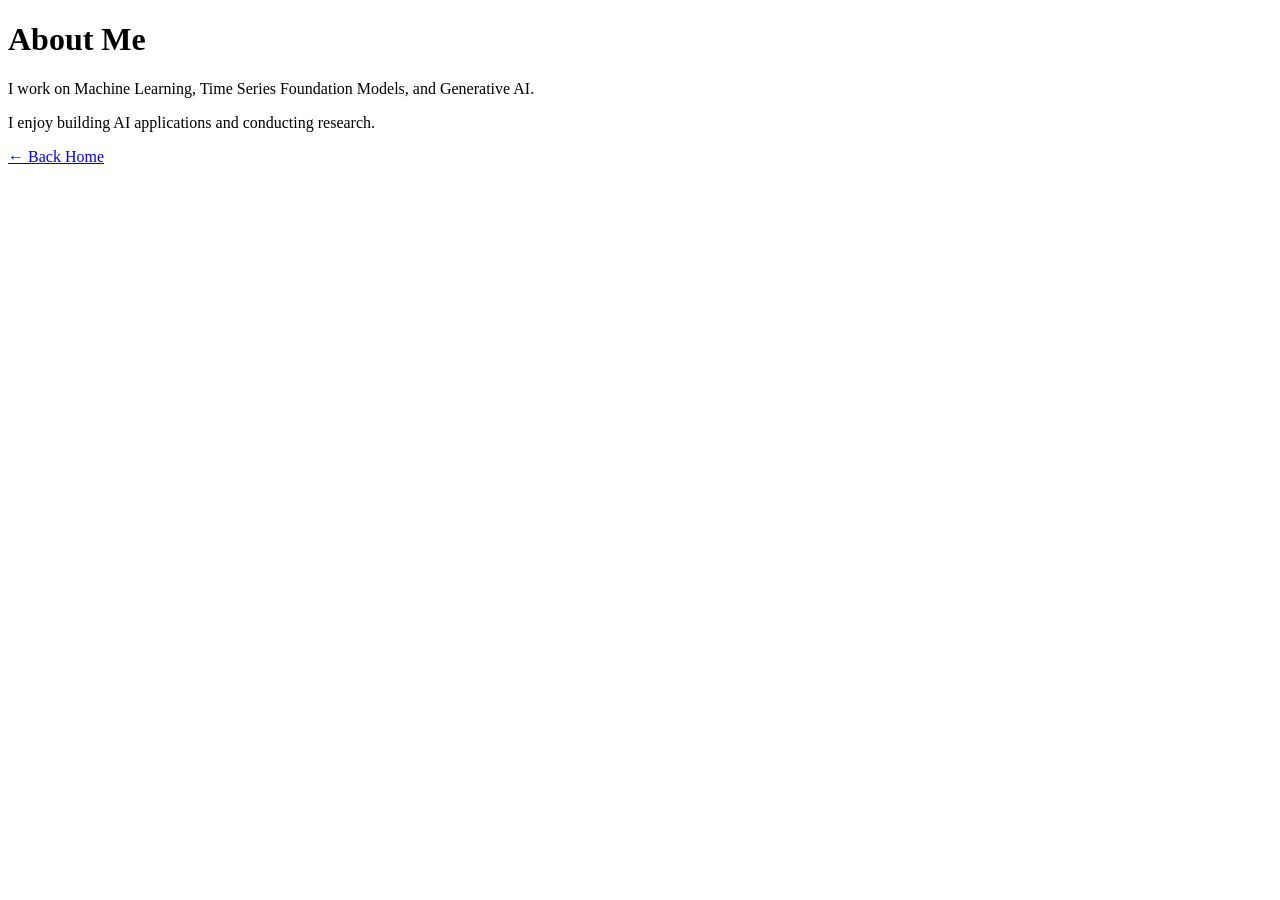
==== about.html @ b28ee95f "Create about.html" ====
<!DOCTYPE html>
<html>
<head>
    <title>About Me</title>
    <link rel="stylesheet" href="css/style.css">
</head>

<body>

<h1>About Me</h1>

<p>
I work on Machine Learning, Time Series Foundation Models, and Generative AI.
</p>

<p>
I enjoy building AI applications and conducting research.
</p>

<a href="index.html">← Back Home</a>

</body>
</html>
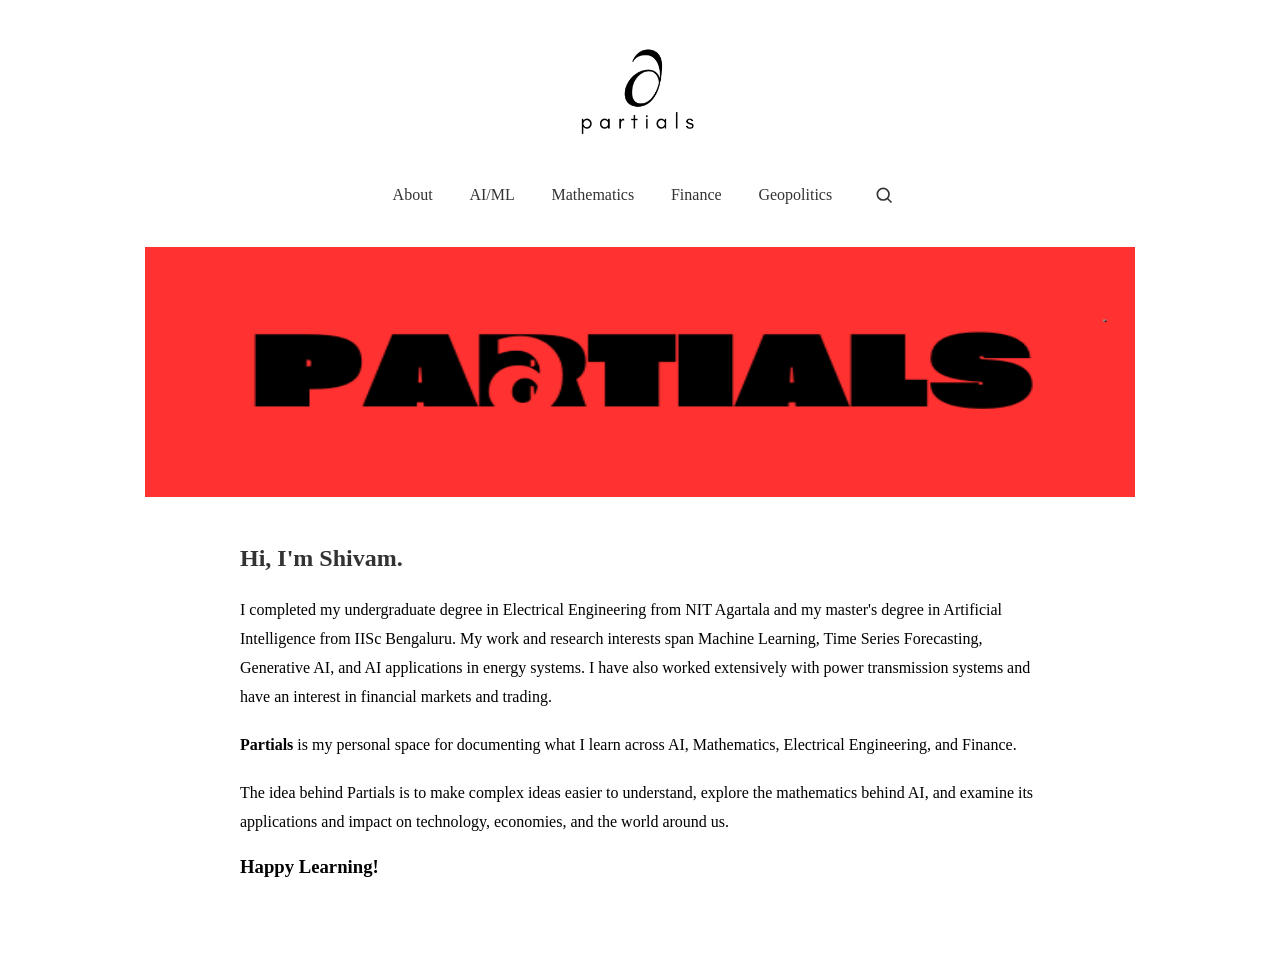
==== commit 1e1b404e: "Add search functionality and About page" ====
--- a/about.html
+++ b/about.html
@@ -1,23 +1,124 @@
 <!DOCTYPE html>
-<html>
-<head>
-    <title>About Me</title>
-    <link rel="stylesheet" href="css/style.css">
-</head>
+<html lang="en">
+  <head>
+    <meta charset="UTF-8" />
+    <meta http-equiv="X-UA-Compatible" content="IE=edge" />
+    <meta name="viewport" content="width=device-width, initial-scale=1.0" />
 
-<body>
+    <meta
+        name="description"
+        content="About Shivam Dwivedi — AI, machine learning, time series forecasting, mathematics, and related work."
+    />
 
-<h1>About Me</h1>
+    <link rel="stylesheet" href="css/style.css" />
+    <script src="js/main.js" defer></script>
 
-<p>
-I work on Machine Learning, Time Series Foundation Models, and Generative AI.
-</p>
+    <title>About Me | Partials</title>
+  </head>
 
-<p>
-I enjoy building AI applications and conducting research.
-</p>
+  <body>
 
-<a href="index.html">← Back Home</a>
+    <!-- Background code for .mp4 format as per furutre needs.
+    <video autoplay muted loop playsinline id="background-video" aria-hidden="true">
+        <source src="images/2.mp4" type="video/mp4" />
+    </video>
 
-</body>
-</html>
+    <div class="video-overlay"></div> -->
+
+    <header class="header">
+        <div class="nav__logo">
+            <a href="index.html">
+                <img src="images/logo.png" alt="Dwivedi's Blog Logo" />
+            </a>
+        </div>
+        <nav class="nav">
+
+            <a href="#" class="nav__hamburger" aria-label="Toggle navigation menu">
+                <span class="nav__hamburger__line"></span>
+                <span class="nav__hamburger__line"></span>
+                <span class="nav__hamburger__line"></span>
+            </a>
+
+            <div class="nav__menu">
+                <ul>
+              
+                <li class="nav__menu__link">
+                    <a href="about.html" class="active" aria-current="page">About</a>
+                </li>
+                <li class="nav__menu__link">
+                    <a href="ai-ml/ai-ml.html">AI/ML</a>
+                </li>
+                <li class="nav__menu__link">
+                    <a href="mathematics/mathematics.html">Mathematics</a>
+                </li>
+                <li class="nav__menu__link">
+                    <a href="finance/finance.html">Finance</a>
+                </li>
+                <li class="nav__menu__link">
+                    <a href="geopolitics/geopolitics.html">Geopolitics</a>
+                </li>
+                </ul>
+            </div>
+            <div class="nav__search">
+                <button class="nav__search__button" aria-label="Open search" aria-expanded="false">
+                    <svg class="nav__search__icon" xmlns="http://www.w3.org/2000/svg" viewBox="0 0 24 24" aria-hidden="true"><circle cx="11" cy="11" r="7"></circle><line x1="16.5" y1="16.5" x2="21" y2="21"></line></svg>
+                </button>
+                <div class="nav__search__box">
+                    <input type="search" class="nav__search__input" placeholder="Search blogs..." aria-label="Search blogs" autocomplete="off" />
+                    <div class="nav__search__results"></div>
+                </div>
+            </div>
+        </nav>  
+
+    </header>
+
+    <main class="about">
+
+        <!-- About Sellf Image -->
+        <section class="about__me">
+
+            <img
+                src="images/Partials.png"
+                alt="Shivam Dwivedi"
+                class="about__image"
+            />
+
+        </section>
+
+
+        <!-- About Content -->
+        <section class="about__content">
+
+            <h1><strong class="highlight">Hi, I'm Shivam.</strong></h1>
+
+            <p>
+                I completed my undergraduate degree in Electrical Engineering from NIT Agartala and 
+                my master's degree in Artificial Intelligence from IISc Bengaluru. 
+                My work and research interests span Machine Learning, Time Series Forecasting, 
+                Generative AI, and AI applications in energy systems. 
+                I have also worked extensively with power transmission systems and have an interest in 
+                financial markets and trading.
+            </p>
+
+            <p>
+                <strong>Partials</strong> is my personal space for documenting what I learn across AI, Mathematics, 
+                Electrical Engineering, and Finance.
+            </p>
+
+            <p>
+                The idea behind Partials is to make complex ideas easier to understand, explore the mathematics behind AI, 
+                and examine its applications and impact on technology, economies, and the world around us.
+            </p>
+
+            
+
+            <h3><strong>Happy Learning!</strong></h3>
+
+        </section>
+
+    </main>
+    
+
+
+  </body>
+</html>
--- a/css/style.css
+++ b/css/style.css
@@ -0,0 +1,507 @@
+body {
+  margin: 0;
+  padding: 0;
+  min-height: 100vh;
+  isolation: isolate;
+  background: #fff;
+}
+
+/* --------------------------------------------------
+   Background
+-------------------------------------------------- */
+
+/*
+#background-video {
+  position: fixed;
+  top: 0;
+  left: 0;
+  width: 100%;
+  height: 100%;
+  object-fit: cover;
+  z-index: -2;
+}
+
+.video-overlay {
+  position: fixed;
+  top: 0;
+  left: 0;
+  width: 100%;
+  height: 100%;
+  background: rgba(255, 255, 255, 0.15);
+  z-index: -1;
+}
+*/
+
+/* Background for standstill image */
+
+/*
+.bg {
+  position: absolute;
+  height: 100vh;
+  width: 100vw;
+  top: 0;
+  left: 0;
+  background: url("../images/background.png");
+  background-repeat: no-repeat;
+  background-size: cover;
+  background-position: center;
+  z-index: -2;
+}
+*/
+
+/* --------------------------------------------------
+   Header
+-------------------------------------------------- */
+
+.header {
+  display: flex;
+  flex-direction: column;
+  align-items: center;
+  padding-top: 10px;
+}
+
+/* --------------------------------------------------
+   Navigation
+-------------------------------------------------- */
+
+.nav {
+  display: flex;
+  justify-content: center;
+  align-items: center;
+  margin-top: 0;
+}
+
+/* --------------------------------------------------
+   Logo
+-------------------------------------------------- */
+
+.nav__logo img {
+  width: 150px;
+  height: 165px;
+  object-fit: contain;
+  display: block;
+}
+
+/* --------------------------------------------------
+   Navigation Menu
+-------------------------------------------------- */
+
+.nav__menu {
+  position: static;
+}
+
+.nav__menu ul {
+  margin: 0;
+  padding: 0;
+  display: flex;
+  align-items: center;
+  gap: 0.3rem;
+}
+
+.nav__menu ul li {
+  list-style: none;
+}
+
+.nav__menu ul li a {
+  text-decoration: none;
+  color: #333;
+  padding: 0.7rem 1rem;
+  display: block;
+  border-radius: 5px;
+  position: relative;
+  transition: background-color 0.2s ease;
+}
+
+.nav__menu li:hover {
+  background-color: rgba(0, 0, 0, 0.08);
+}
+
+/* --------------------------------------------------
+   Search
+-------------------------------------------------- */
+
+.nav__search {
+  position: relative;
+  margin-left: 1rem;
+  display: flex;
+  align-items: center;
+}
+
+.nav__search__button {
+  border: none;
+  background: transparent;
+  padding: 0.6rem;
+  display: flex;
+  align-items: center;
+  justify-content: center;
+  cursor: pointer;
+  border-radius: 5px;
+  transition: background-color 0.2s ease;
+}
+
+.nav__search__button:hover {
+  background-color: rgba(0, 0, 0, 0.08);
+}
+
+.nav__search__icon {
+  width: 20px;
+  height: 20px;
+  fill: none;
+  stroke: #333;
+  stroke-width: 2;
+  display: block;
+}
+
+.nav__search__box {
+  position: absolute;
+  top: calc(100% + 0.6rem);
+  right: 0;
+  width: 0;
+  opacity: 0;
+  visibility: hidden;
+  z-index: 1001;
+  transition:
+    width 0.25s ease,
+    opacity 0.2s ease,
+    visibility 0.2s ease;
+}
+
+.nav__search.active .nav__search__box {
+  width: 280px;
+  opacity: 1;
+  visibility: visible;
+}
+
+.nav__search__input {
+  width: 100%;
+  box-sizing: border-box;
+  padding: 0.7rem 1rem;
+  border: 1px solid #ccc;
+  border-radius: 6px;
+  background: #fff;
+  color: #333;
+  font-size: 0.95rem;
+  outline: none;
+  box-shadow: 0 3px 10px rgba(0, 0, 0, 0.08);
+}
+
+.nav__search__input:focus {
+  border-color: #888;
+}
+
+
+/* --------------------------------------------------
+   Search Results
+-------------------------------------------------- */
+
+.nav__search__results {
+  position: absolute;
+  top: calc(100% + 0.4rem);
+  right: 0;
+  width: 280px;
+  box-sizing: border-box;
+  max-height: 400px;
+  overflow-y: auto;
+
+  background: #fff;
+  border: 1px solid #ddd;
+  border-radius: 6px;
+
+  box-shadow: 0 3px 10px rgba(0, 0, 0, 0.12);
+
+  z-index: 1000;
+}
+
+
+/* Individual search result */
+
+.search-result {
+  display: block;
+  padding: 0.75rem 1rem;
+
+  text-decoration: none;
+  color: #333;
+
+  border-bottom: 1px solid #eee;
+}
+
+
+/* Remove border from last result */
+
+.search-result:last-child {
+  border-bottom: none;
+}
+
+
+/* Blog title */
+
+.search-result-title {
+  font-size: 0.95rem;
+  font-weight: 600;
+}
+
+
+/* Blog category */
+
+.search-result-category {
+  margin-top: 0.25rem;
+  font-size: 0.8rem;
+  color: #777;
+}
+
+
+/* Hover effect */
+
+.search-result:hover {
+  background-color: rgba(0, 0, 0, 0.05);
+}
+
+
+/* No results */
+
+.search-no-results {
+  padding: 0.9rem 1rem;
+
+  font-size: 0.9rem;
+  color: #777;
+
+  text-align: center;
+}
+
+
+
+/* --------------------------------------------------
+   Hamburger Menu
+-------------------------------------------------- */
+
+.nav__hamburger {
+  width: 1.875rem;
+  height: 1.313rem;
+  display: none;
+  flex-direction: column;
+  justify-content: space-around;
+  position: absolute;
+  top: 1rem;
+  right: 1rem;
+}
+
+.nav__hamburger__line {
+  height: 0.188rem;
+  width: 100%;
+  background-color: #333;
+  border-radius: 0.625rem;
+  transition: all ease-in-out 0.2s;
+}
+
+/* ==================================================
+   ABOUT PAGE
+================================================== */
+
+/* About main container */
+
+.about {
+    max-width: 1100px;
+    margin: 0 auto;
+    padding: 2rem 1.5rem 4rem;
+}
+
+
+/* About hero image */
+
+.about__me {
+    display: flex;
+    justify-content: center;
+    margin-bottom: 3rem;
+}
+
+
+.about__image {
+    width: 90%;
+    height: 250px;
+    display: block;
+}
+
+/* About written content */
+
+.about__content {
+    max-width: 800px;
+    margin: 0 auto;
+}
+
+.about__content h1 {
+    margin-bottom: 1.5rem;
+    .highlight {
+    color: #333;
+}
+}
+
+.about__content p {
+    line-height: 1.8;
+    margin-bottom: 1.2rem;
+}
+
+
+
+/* --------------------------------------------------
+   MEDIA QUERIES
+-------------------------------------------------- */
+
+@media screen and (max-width: 550px) {
+
+  .header {
+    position: relative;
+    flex-direction: row;
+    justify-content: space-between;
+    align-items: center;
+    width: 100%;
+    height: 5.5rem;
+    padding: 0;
+    box-sizing: border-box;
+  }
+
+  .nav__logo {
+    z-index: 11;
+    margin-left: 1rem;
+  }
+
+  .nav__logo img {
+    width: 88px;
+    height: 80px;
+  }
+
+  .nav {
+    position: static;
+    flex: 1;
+    height: 100%;
+    justify-content: flex-end;
+    margin: 0;
+    gap: 0;
+  }
+
+  .nav__hamburger {
+    display: flex;
+    z-index: 10;
+    top: 50%;
+    right: 1rem;
+    transform: translateY(-50%);
+  }
+
+  .nav__menu {
+    position: absolute;
+    display: flex;
+    align-items: center;
+    justify-content: center;
+    background-color: rgba(0, 0, 0, 0.5);
+    top: 100%;
+    left: 0;
+    transform: translateY(-100%);
+    width: 100%;
+    box-sizing: border-box;
+    visibility: hidden;
+    pointer-events: none;
+  }
+
+  .nav__menu ul {
+    flex-direction: column;
+    width: 100%;
+    padding: 3rem 0 0.6rem;
+  }
+
+  .nav__menu ul li {
+    text-align: center;
+  }
+
+  .nav__menu ul li a {
+    padding: 0.5rem;
+  }
+
+  .nav__menu.active {
+    transform: translateY(0);
+    visibility: visible;
+    pointer-events: auto;
+  }
+
+  .nav__hamburger.active :nth-child(1) {
+    transform: rotate(45deg) translate(0.45rem, 0.1875rem);
+  }
+
+  .nav__hamburger.active :nth-child(2) {
+    opacity: 0;
+  }
+
+  .nav__hamburger.active :nth-child(3) {
+    transform: rotate(-45deg) translate(0.45rem, -0.1875rem);
+  }
+
+  /* Mobile Search */
+
+  .nav__search {
+    margin-right: 4.5rem;
+    margin-left: 0;
+  }
+
+  .nav__search__button {
+    padding: 0.5rem;
+  }
+
+  .nav__search__box {
+    position: fixed;
+    top: calc(5.5rem + 0.6rem);
+    left: 1rem;
+    right: auto;
+    width: calc(100vw - 2rem);
+    box-sizing: border-box;
+  }
+
+  .nav__search.active .nav__search__box {
+    width: calc(100vw - 2rem);
+  }
+
+  .nav__search__results {
+    width: 100%;
+  }
+
+  .nav__search__input {
+    font-size: 0.9rem;
+  }
+
+  .nav__search__results {
+    width: calc(100vw - 2rem);
+    max-width: 400px;
+    right: 0;
+  }
+
+  /* About page */
+
+  .about {
+      padding: 1.5rem 1rem 3rem;
+  }
+
+
+  .about__image {
+      width: 100%;
+      height: auto;
+  }
+
+  .about__me {
+      margin-bottom: 2rem;
+  }
+
+  .about__content {
+      width: 100%;
+  }
+
+  .about__content h1 {
+      font-size: 1.8rem;
+  }
+
+  .about__content p {
+      font-size: 0.95rem;
+      line-height: 1.7;
+  }
+
+}
+
+
+
+
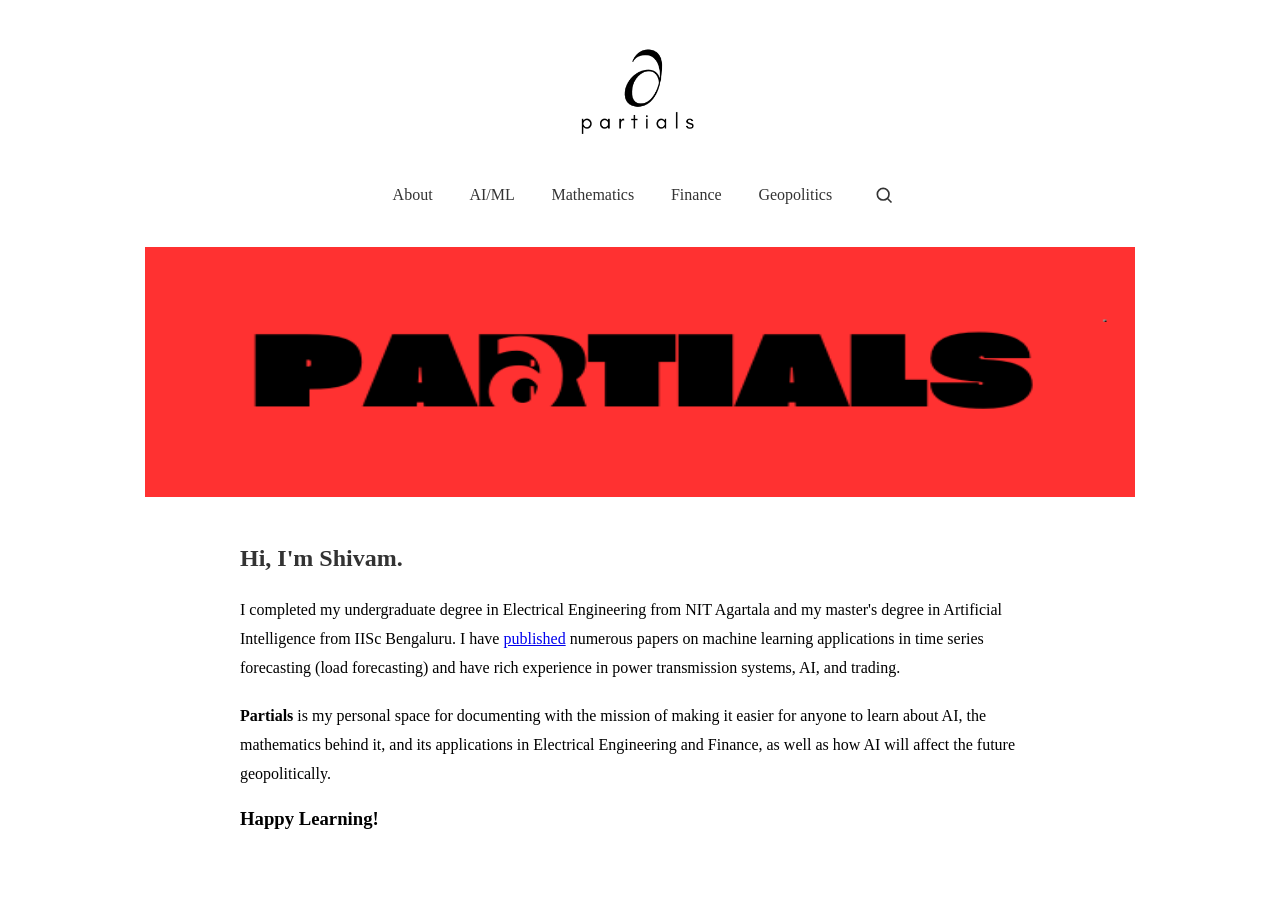
==== commit 922aa301: "changed aout and added publisation link" ====
--- a/about.html
+++ b/about.html
@@ -92,25 +92,19 @@
             <h1><strong class="highlight">Hi, I'm Shivam.</strong></h1>
 
             <p>
-                I completed my undergraduate degree in Electrical Engineering from NIT Agartala and 
-                my master's degree in Artificial Intelligence from IISc Bengaluru. 
-                My work and research interests span Machine Learning, Time Series Forecasting, 
-                Generative AI, and AI applications in energy systems. 
-                I have also worked extensively with power transmission systems and have an interest in 
-                financial markets and trading.
+                I completed my undergraduate degree in Electrical Engineering from NIT Agartala and my master's 
+                degree in Artificial Intelligence from IISc Bengaluru. 
+                I have <a href="https://scholar.google.com/citations?user=u-un3rkAAAAJ&hl=en" target="_blank">published</a> 
+                numerous papers on machine learning applications in time series forecasting 
+                (load forecasting) and have rich experience in power transmission systems, AI, and trading.
             </p>
 
             <p>
-                <strong>Partials</strong> is my personal space for documenting what I learn across AI, Mathematics, 
-                Electrical Engineering, and Finance.
+                <strong>Partials</strong> is my personal space for documenting with the mission of making 
+                it easier for anyone to learn about AI, the mathematics behind it, 
+                and its applications in Electrical Engineering and Finance, as well as how AI will affect 
+                the future geopolitically.
             </p>
-
-            <p>
-                The idea behind Partials is to make complex ideas easier to understand, explore the mathematics behind AI, 
-                and examine its applications and impact on technology, economies, and the world around us.
-            </p>
-
-            
 
             <h3><strong>Happy Learning!</strong></h3>
 
